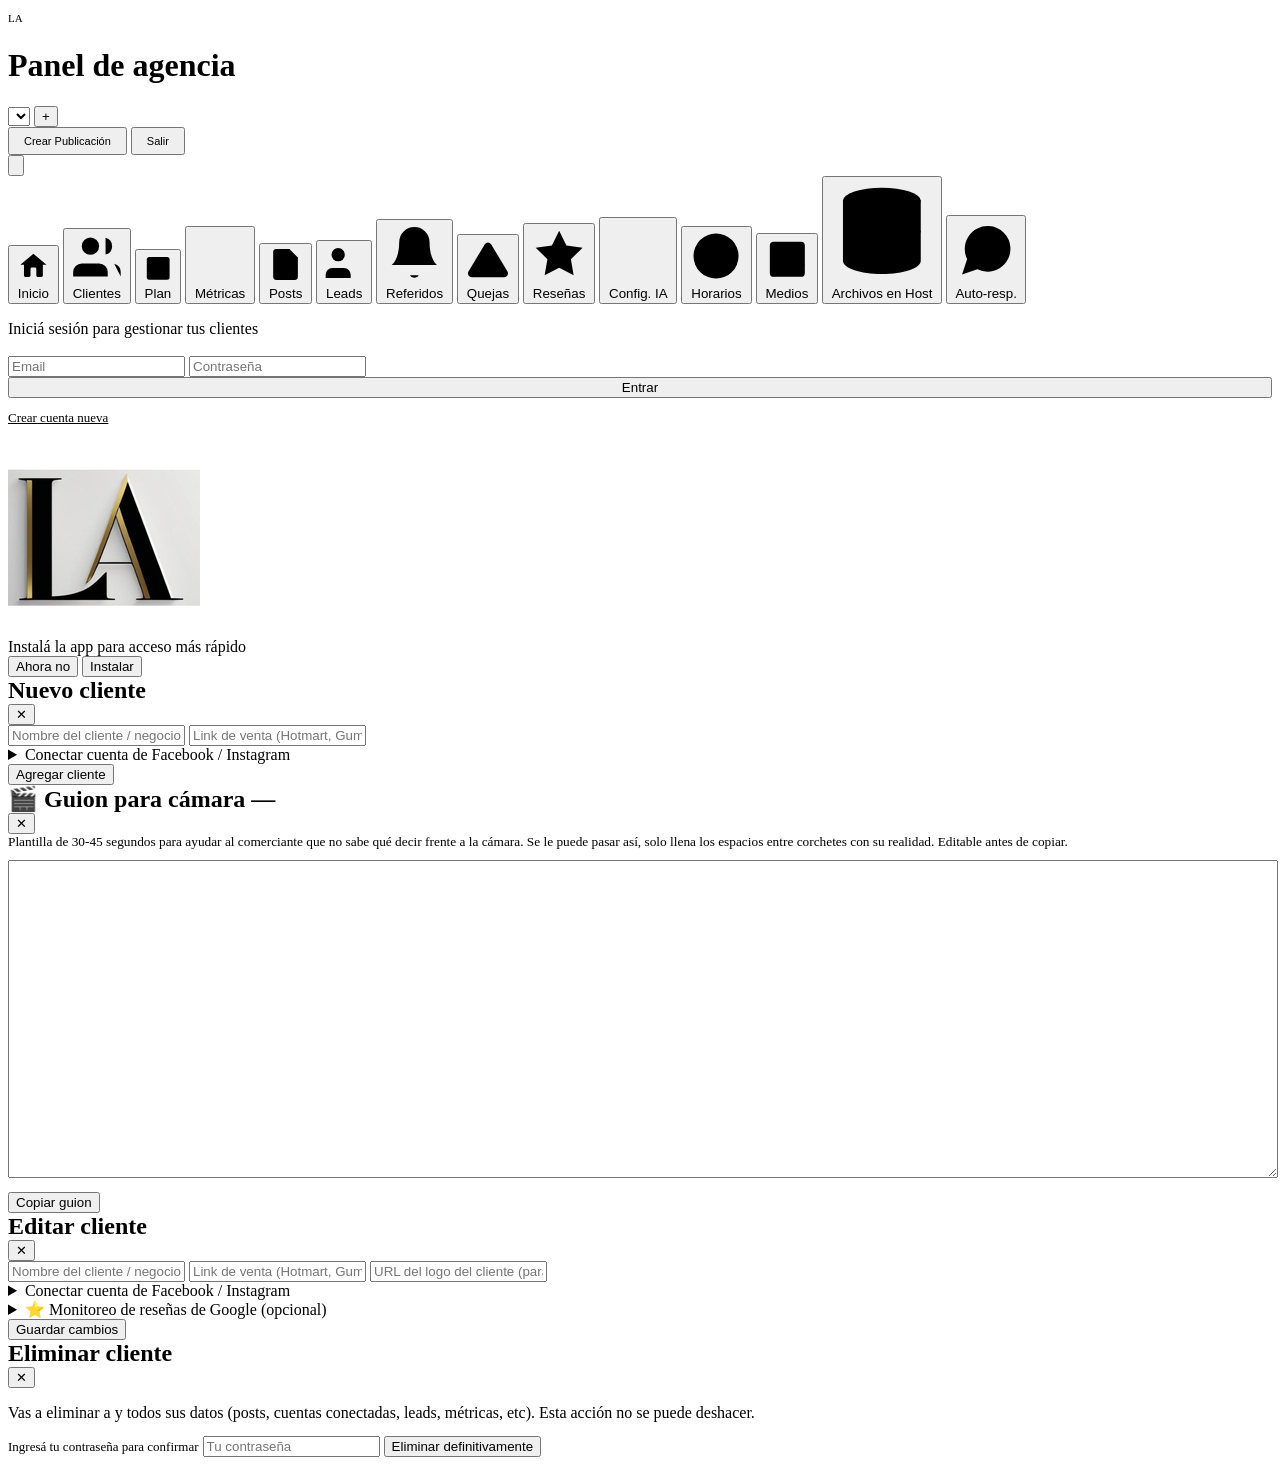
==== frontend/agencia/index.html @ 125c3258 "Add files via upload" ====
<!DOCTYPE html>
<html lang="es">
<head>
<meta charset="UTF-8" />
<meta name="viewport" content="width=device-width, initial-scale=1.0" />
<title>Panel · Automatización de redes</title>

<!-- PWA: LaVMK Agencia -->
<link rel="manifest" href="./manifest.json" />
<meta name="theme-color" content="#0a0a0a" />
<meta name="application-name" content="LaVMK Agencia" />
<meta name="apple-mobile-web-app-title" content="LaVMK Agencia" />
<meta name="apple-mobile-web-app-capable" content="yes" />
<meta name="apple-mobile-web-app-status-bar-style" content="black-translucent" />
<link rel="icon" href="./icons/icon-192.png" />
<link rel="apple-touch-icon" href="./icons/icon-192.png" />
<link rel="preconnect" href="https://fonts.googleapis.com">
<link rel="preconnect" href="https://fonts.gstatic.com" crossorigin>
<link href="https://fonts.googleapis.com/css2?family=Cinzel:wght@500;600;700&family=Montserrat:wght@400;500;600;700&display=swap" rel="stylesheet">

<script src="https://cdn.jsdelivr.net/npm/@supabase/supabase-js@2"></script>
<link rel="stylesheet" href="./styles.css" />
</head>
<body>

<div class="topbar">
  <div class="brand">
    <div class="brand-fallback"><span style="font-size:11px;">LA</span></div>
    <h1>Panel de agencia</h1>
  </div>
  <div class="client-switch-bar">
    <select id="clientSelector" onchange="onClientSelectorChange()"></select>
    <button type="button" class="icon-btn add-client-btn" title="Nuevo cliente" onclick="openNewClientModal()">+</button>
  </div>
  <div class="right">
    <span class="tag" id="userTag"></span>
    <button type="button" onclick="goToCrearApp()" style="padding:6px 14px; font-size:11px;">Crear Publicación</button>
    <button onclick="logout()" class="secondary" style="padding:6px 14px; font-size:11px;">Salir</button>
  </div>
</div>

<button type="button" class="sidebar-peek-tab" id="sidebarPeekTab" onclick="toggleSidebar()" title="Menú" aria-label="Abrir menú">
  <svg viewBox="0 0 24 24"><polyline points="9 18 15 12 9 6"/></svg>
</button>

<div class="layout">
  <div class="sidebar-overlay" id="sidebarOverlay" onclick="closeSidebar()"></div>
  <div class="sidebar" id="sidebarEl">
    <button type="button" class="nav-item active" data-view="home" onclick="switchView('home')">
      <svg viewBox="0 0 24 24"><path d="M3 11.5 12 4l9 7.5"/><path d="M5.5 10v9a1 1 0 0 0 1 1H9a1 1 0 0 0 1-1v-4.5a1 1 0 0 1 1-1h2a1 1 0 0 1 1 1V19a1 1 0 0 0 1 1h2.5a1 1 0 0 0 1-1v-9"/></svg>
      <span>Inicio</span>
    </button>
    <button type="button" class="nav-item" data-view="clientes" onclick="switchView('clientes')">
      <svg viewBox="0 0 24 24"><path d="M17 21v-2a4 4 0 0 0-4-4H5a4 4 0 0 0-4 4v2"/><circle cx="9" cy="7" r="4"/><path d="M23 21v-2a4 4 0 0 0-3-3.87"/><path d="M16 3.13a4 4 0 0 1 0 7.75"/></svg>
      <span class="nav-badge" id="clientesBadge" style="display:none;">0</span>
      <span>Clientes</span>
    </button>
    <button type="button" class="nav-item" data-view="plan" onclick="switchView('plan')">
      <svg viewBox="0 0 24 24"><rect x="3" y="4" width="18" height="18" rx="2"/><path d="M16 2v4"/><path d="M8 2v4"/><path d="M3 10h18"/></svg>
      <span class="nav-badge" id="planBadge" style="display:none;">0</span>
      <span>Plan</span>
    </button>
    <button type="button" class="nav-item" data-view="metricas" onclick="switchView('metricas')">
      <svg viewBox="0 0 24 24"><line x1="12" y1="20" x2="12" y2="10"/><line x1="18" y1="20" x2="18" y2="4"/><line x1="6" y1="20" x2="6" y2="16"/></svg>
      <span>Métricas</span>
    </button>
    <button type="button" class="nav-item" data-view="posts" onclick="switchView('posts')">
      <svg viewBox="0 0 24 24"><path d="M14.5 2H6a2 2 0 0 0-2 2v16a2 2 0 0 0 2 2h12a2 2 0 0 0 2-2V7.5L14.5 2z"/><polyline points="14 2 14 8 20 8"/><line x1="16" y1="13" x2="8" y2="13"/><line x1="16" y1="17" x2="8" y2="17"/></svg>
      <span>Posts</span>
    </button>
    <button type="button" class="nav-item" data-view="leads" onclick="switchView('leads')">
      <svg viewBox="0 0 24 24"><path d="M16 21v-2a4 4 0 0 0-4-4H5a4 4 0 0 0-4 4v2"/><circle cx="8.5" cy="7" r="4"/><line x1="20" y1="8" x2="20" y2="14"/><line x1="23" y1="11" x2="17" y2="11"/></svg>
      <span class="nav-badge" id="leadsBadge" style="display:none;">0</span>
      <span>Leads</span>
    </button>
    <button type="button" class="nav-item" data-view="referidos" onclick="switchView('referidos')">
      <svg viewBox="0 0 24 24"><path d="M18 8a6 6 0 0 0-12 0c0 7-3 9-3 9h18s-3-2-3-9"/><path d="M13.73 21a2 2 0 0 1-3.46 0"/></svg>
      <span class="nav-badge" id="referidosBadge" style="display:none;">0</span>
      <span>Referidos</span>
    </button>
    <button type="button" class="nav-item" data-view="quejas" onclick="switchView('quejas')">
      <svg viewBox="0 0 24 24"><path d="M10.29 3.86 1.82 18a2 2 0 0 0 1.71 3h16.94a2 2 0 0 0 1.71-3L13.71 3.86a2 2 0 0 0-3.42 0z"/><line x1="12" y1="9" x2="12" y2="13"/><line x1="12" y1="17" x2="12.01" y2="17"/></svg>
      <span class="nav-badge" id="quejasBadge" style="display:none;">0</span>
      <span>Quejas</span>
    </button>
    <button type="button" class="nav-item" data-view="reviews" onclick="switchView('reviews')">
      <svg viewBox="0 0 24 24"><polygon points="12 2 15.09 8.26 22 9.27 17 14.14 18.18 21.02 12 17.77 5.82 21.02 7 14.14 2 9.27 8.91 8.26 12 2"/></svg>
      <span>Reseñas</span>
    </button>
    <button type="button" class="nav-item" data-view="ia" onclick="switchView('ia')">
      <svg viewBox="0 0 24 24"><line x1="4" y1="21" x2="4" y2="14"/><line x1="4" y1="10" x2="4" y2="3"/><line x1="12" y1="21" x2="12" y2="12"/><line x1="12" y1="8" x2="12" y2="3"/><line x1="20" y1="21" x2="20" y2="16"/><line x1="20" y1="12" x2="20" y2="3"/><line x1="1" y1="14" x2="7" y2="14"/><line x1="9" y1="8" x2="15" y2="8"/><line x1="17" y1="16" x2="23" y2="16"/></svg>
      <span>Config. IA</span>
    </button>
    <button type="button" class="nav-item" data-view="horarios" onclick="switchView('horarios')">
      <svg viewBox="0 0 24 24"><circle cx="12" cy="12" r="10"/><polyline points="12 6 12 12 16 14"/></svg>
      <span>Horarios</span>
    </button>
    <button type="button" class="nav-item" data-view="medios" onclick="switchView('medios')">
      <svg viewBox="0 0 24 24"><rect x="3" y="3" width="18" height="18" rx="2"/><circle cx="8.5" cy="8.5" r="1.5"/><polyline points="21 15 16 10 5 21"/></svg>
      <span>Medios</span>
    </button>
    <button type="button" class="nav-item" data-view="archivoshost" onclick="switchView('archivoshost')">
      <svg viewBox="0 0 24 24"><ellipse cx="12" cy="5" rx="9" ry="3"/><path d="M3 5v14c0 1.66 4.03 3 9 3s9-1.34 9-3V5"/><path d="M3 12c0 1.66 4.03 3 9 3s9-1.34 9-3"/></svg>
      <span class="nav-badge-warn" id="archivosHostStorageBadge" style="display:none;" title="">!</span>
      <span>Archivos en Host</span>
    </button>
    <button type="button" class="nav-item" data-view="autoresp" onclick="switchView('autoresp')">
      <svg viewBox="0 0 24 24"><path d="M21 11.5a8.38 8.38 0 0 1-.9 3.8 8.5 8.5 0 0 1-7.6 4.7 8.38 8.38 0 0 1-3.8-.9L3 21l1.9-5.7a8.38 8.38 0 0 1-.9-3.8 8.5 8.5 0 0 1 4.7-7.6 8.38 8.38 0 0 1 3.8-.9h.5a8.48 8.48 0 0 1 8 8v.5z"/></svg>
      <span>Auto-resp.</span>
    </button>
  </div>

  <main>
  <!-- LOGIN -->
  <div class="auth-box" id="authBox">
    <p style="color:var(--muted); margin-bottom:18px;">Iniciá sesión para gestionar tus clientes</p>
    <input type="email" id="email" placeholder="Email" />
    <input type="password" id="password" placeholder="Contraseña" />
    <button onclick="login()" style="width:100%;">Entrar</button>
    <p style="margin-top:10px;"><a href="#" onclick="signup()" style="color:var(--gold); font-size:13px;">Crear cuenta nueva</a></p>
  </div>

  <!-- APP -->
  <div id="app" style="display:none;">

    <!-- Cada pestaña del sidebar muestra/oculta una de estas secciones.
         Todas se pueblan juntas en loadClients(); switchView() solo las
         muestra u oculta, sin volver a pedir nada a Supabase. -->
    <section class="view-section" id="view-home">
      <h2>Inicio</h2>
      <p class="section-hint" style="color:var(--muted); font-size:13px; margin:-10px 0 16px;">Última publicación del cliente seleccionado, tal como se ve en sus redes.</p>
      <div id="homeList"></div>
    </section>

    <section class="view-section" id="view-clientes" style="display:none;">
      <h2>Clientes</h2>
      <div id="clientsList"></div>
    </section>

    <section class="view-section" id="view-plan" style="display:none;">
      <h2>Plan semanal de contenido</h2>
      <div id="planList"></div>
    </section>

    <section class="view-section" id="view-metricas" style="display:none;">
      <h2>Métricas</h2>
      <div id="metricasList"></div>
    </section>

    <section class="view-section" id="view-posts" style="display:none;">
      <h2>Últimas publicaciones</h2>
      <div id="postsListAll"></div>
    </section>

    <section class="view-section" id="view-leads" style="display:none;">
      <h2>Leads capturados</h2>
      <div id="leadsList"></div>
    </section>

    <section class="view-section" id="view-referidos" style="display:none;">
      <h2>Referidos y reseñas sugeridas</h2>
      <p class="section-hint" style="color:var(--muted); font-size:13px; margin:-10px 0 16px;">Mensajes que se arman solos cuando un lead pasa a "Convertido" (punto 8 de propuestas-30-07-2026.md). Nunca se mandan sin aprobar acá primero.</p>
      <div id="successStoryCard" style="margin-bottom:20px;"></div>
      <div id="referidosList"></div>
    </section>

    <section class="view-section" id="view-quejas" style="display:none;">
      <h2>Quejas y comentarios negativos</h2>
      <p class="section-hint" style="color:var(--muted); font-size:13px; margin:-10px 0 16px;">Comentarios y DMs que la IA detectó como queja/sentimiento negativo (punto 7 de propuestas-30-07-2026.md) — se guardan acá en vez de autoresponder, y ya se avisó por mail. Marcalos como resueltos cuando los atendiste.</p>
      <div id="quejasList"></div>
    </section>

    <section class="view-section" id="view-reviews" style="display:none;">
      <h2>Reseñas (Google/Facebook)</h2>
      <div id="reviewsList"></div>
    </section>

    <section class="view-section" id="view-ia" style="display:none;">
      <h2>Configurar IA</h2>
      <div id="iaList"></div>
    </section>

    <section class="view-section" id="view-horarios" style="display:none;">
      <h2>Horarios de publicación</h2>
      <div id="horariosList"></div>
    </section>

    <section class="view-section" id="view-medios" style="display:none;">
      <h2>Medios para publicar</h2>
      <div id="mediosList"></div>
    </section>

    <section class="view-section" id="view-archivoshost" style="display:none;">
      <h2>Archivos en Host</h2>
      <p class="section-hint" style="color:var(--muted); font-size:13px; margin:-10px 0 16px;">
        Todo lo que ya está guardado en Hostinger para el cliente elegido arriba en el selector.
        Se puede copiar la URL, usarla en "Medios" o eliminar el archivo del servidor.
      </p>
      <div class="card" id="archivosHostStorageCard">
        <div id="archivosHostStorageSummary" class="meta-row"></div>
        <div id="archivosHostStorageBar" style="margin-top:8px; height:8px; border-radius:99px; background:var(--dark); overflow:hidden;">
          <div id="archivosHostStorageBarFill" style="height:100%; width:0%; background:var(--gold); transition:width .2s;"></div>
        </div>
        <div id="archivosHostStorageWarnMsg" class="meta-row" style="display:none; margin-top:8px; color:var(--warn);"></div>
        <details style="margin-top:10px;">
          <summary style="cursor:pointer; color:var(--gold); font-size:13px;">Ajustar límites de este cliente</summary>
          <div class="btn-row" style="margin-top:10px; align-items:center;">
            <label style="font-size:13px; color:var(--muted);">Aviso (MB)
              <input type="number" id="archivosHostWarnInput" min="1" step="10" style="width:90px; margin-left:6px; padding:6px 8px; border:1px solid var(--line); border-radius:8px; background:var(--dark); color:var(--white);" />
            </label>
            <label style="font-size:13px; color:var(--muted);">Límite máximo (MB)
              <input type="number" id="archivosHostLimitInput" min="1" step="10" style="width:90px; margin-left:6px; padding:6px 8px; border:1px solid var(--line); border-radius:8px; background:var(--dark); color:var(--white);" />
            </label>
            <button type="button" class="secondary" onclick="saveArchivosHostLimits()">Guardar</button>
          </div>
        </details>
      </div>
      <div class="card">
        <h3 style="margin:0 0 4px; font-size:15px; color:var(--gold);">Subir archivos</h3>
        <p class="section-hint" style="color:var(--muted); font-size:13px; margin:4px 0 12px;">
          Subí una o varias imágenes/videos juntos directo a este cliente (mantené Ctrl o Shift
          apretado para elegir varios del explorador a la vez). Se suben uno por uno y la lista
          de abajo se actualiza sola. Para armar un carrusel, tildá 2 o más imágenes en esa
          lista y usá el botón "Usar como Carrusel".
        </p>
        <form class="inline" onsubmit="uploadFilesToArchivosHost(event)">
          <input type="file" id="archivosHostFileInput" accept="image/jpeg,image/png,image/webp,video/mp4,video/quicktime" multiple required />
          <button type="submit" id="archivosHostFileSubmitBtn">Subir archivo(s)</button>
          <small class="hint">Imágenes: jpg, jpeg, png, webp (máx. 15MB c/u). Videos: mp4, mov (máx. 100MB c/u).</small>
        </form>
        <div id="archivosHostFileProgressMsg" class="meta-row" style="display:none;"></div>
      </div>
      <div class="card">
        <div class="btn-row">
          <button type="button" class="secondary" id="archivosHostRefreshBtn" onclick="loadArchivosHost()">Actualizar</button>
        </div>
        <div id="archivosHostMsg" class="meta-row" style="display:none;"></div>
      </div>
      <div id="archivosHostToolbar"></div>
      <div id="archivosHostList"></div>
    </section>

    <section class="view-section" id="view-autoresp" style="display:none;">
      <h2>Reglas de auto-respuesta</h2>
      <div id="autorespList"></div>
    </section>

  </div>
  </main>
</div>

<div id="installBanner">
  <img src="./icons/icon-192.png" alt="" />
  <div class="installText" id="installText">Instalá la app para acceso más rápido</div>
  <div class="installBtns">
    <button class="dismiss" onclick="dismissInstallBanner()" id="installDismissBtn">Ahora no</button>
    <button onclick="triggerInstall()" id="installBtn">Instalar</button>
  </div>
</div>

<!-- Modal: Nuevo cliente -->
<div class="modal-overlay" id="newClientModal" onclick="if(event.target===this) closeNewClientModal()">
  <div class="modal-box">
    <div class="card-row">
      <h2 style="margin:0;">Nuevo cliente</h2>
      <button type="button" class="modal-close" onclick="closeNewClientModal()">✕</button>
    </div>
    <form class="inline" onsubmit="createClient(event)">
      <input id="newClientName" placeholder="Nombre del cliente / negocio" required />
      <input id="newClientLink" placeholder="Link de venta (Hotmart, Gumroad, Payhip...)" />

      <details>
        <summary>Conectar cuenta de Facebook / Instagram</summary>
        <small class="hint" style="display:block; margin-top:10px;">Opcional, podés cargarla ahora o más tarde desde "Editar cliente". Generá el Page Access Token de larga duración en Graph API Explorer (ver README).</small>
        <div class="grid2">
          <select id="newClientPlatform">
            <option value="facebook">Facebook</option>
            <option value="instagram">Instagram</option>
          </select>
          <input id="newClientPageName" placeholder="Nombre de la página" />
        </div>
        <input id="newClientPageId" placeholder="Page ID" />
        <input id="newClientIgId" placeholder="Instagram Business ID (solo si es Instagram)" />
        <input id="newClientPageToken" placeholder="Page Access Token" />
      </details>

      <button type="submit">Agregar cliente</button>
    </form>
  </div>
</div>

<!-- Modal: Guion para que el cliente hable a cámara (item 1.5 de propuestas-30-07-2026.md, biblia-marketing-confianza.md) -->
<div class="modal-overlay" id="cameraScriptModal" onclick="if(event.target===this) closeCameraScriptModal()">
  <div class="modal-box">
    <div class="card-row">
      <h2 style="margin:0;">🎬 Guion para cámara — <span id="cameraScriptClientName"></span></h2>
      <button type="button" class="modal-close" onclick="closeCameraScriptModal()">✕</button>
    </div>
    <small class="hint" style="display:block; margin-bottom:10px;">Plantilla de 30-45 segundos para ayudar al comerciante que no sabe qué decir frente a la cámara. Se le puede pasar así, solo llena los espacios entre corchetes con su realidad. Editable antes de copiar.</small>
    <textarea id="cameraScriptText" rows="16" style="width:100%; font-family:inherit; font-size:13px; line-height:1.5;"></textarea>
    <div class="card-row" style="margin-top:10px;">
      <button type="button" class="secondary" onclick="copyCameraScript(this)">Copiar guion</button>
    </div>
  </div>
</div>

<!-- Modal: Editar cliente -->
<div class="modal-overlay" id="editClientModal" onclick="if(event.target===this) closeEditClientModal()">
  <div class="modal-box">
    <div class="card-row">
      <h2 style="margin:0;">Editar cliente</h2>
      <button type="button" class="modal-close" onclick="closeEditClientModal()">✕</button>
    </div>
    <form class="inline" onsubmit="saveClientEdit(event)">
      <input type="hidden" id="editClientId" />
      <input type="hidden" id="editClientAccountId" />
      <input id="editClientName" placeholder="Nombre del cliente / negocio" required />
      <input id="editClientLink" placeholder="Link de venta (Hotmart, Gumroad, Payhip...)" />
      <input id="editClientLogoUrl" placeholder="URL del logo del cliente (para su portal)" />
      <img id="editClientLogoPreview" src="" alt="" style="display:none; max-height:48px; max-width:120px; object-fit:contain; margin-top:-4px;" onerror="this.style.display='none';" onload="this.style.display='block';" />

      <details>
        <summary>Conectar cuenta de Facebook / Instagram</summary>
        <small class="hint" style="display:block; margin-top:10px;">Generá el Page Access Token de larga duración en Graph API Explorer (ver README).</small>
        <div class="grid2">
          <select id="editClientPlatform" onchange="onEditClientPlatformChange()">
            <option value="facebook">Facebook</option>
            <option value="instagram">Instagram</option>
          </select>
          <input id="editClientPageName" placeholder="Nombre de la página" />
        </div>
        <input id="editClientPageId" placeholder="Page ID" />
        <input id="editClientIgId" placeholder="Instagram Business ID (solo si es Instagram)" />
        <input id="editClientPageToken" placeholder="Page Access Token" />
      </details>

      <details>
        <summary>⭐ Monitoreo de reseñas de Google (opcional)</summary>
        <small class="hint" style="display:block; margin-top:10px;">
          Buscá el negocio en el
          <a href="https://developers.google.com/maps/documentation/places/web-service/place-id" target="_blank">buscador de Place ID de Google</a>
          y pegá acá el ID. Las reseñas de Facebook no necesitan nada extra: se leen con el mismo Page Access Token de arriba.
        </small>
        <input id="editClientGooglePlaceId" placeholder="Google Place ID (ej: ChIJN1t_tDeuEmsRUsoyG83frY4)" />
      </details>

      <button type="submit">Guardar cambios</button>
    </form>
  </div>
</div>

<!-- Modal: Eliminar cliente (requiere confirmar con la contraseña del usuario logueado) -->
<div class="modal-overlay" id="deleteClientModal" onclick="if(event.target===this) closeDeleteClientModal()">
  <div class="modal-box">
    <div class="card-row">
      <h2 style="margin:0;">Eliminar cliente</h2>
      <button type="button" class="modal-close" onclick="closeDeleteClientModal()">✕</button>
    </div>
    <p class="meta-row" style="margin-bottom:14px;">
      Vas a eliminar a <strong id="deleteClientName" style="color:var(--white);"></strong> y todos sus datos (posts, cuentas conectadas, leads, métricas, etc). Esta acción no se puede deshacer.
    </p>
    <form class="inline" onsubmit="confirmDeleteClient(event)">
      <input type="hidden" id="deleteClientId" />
      <label style="font-size:13px; color:var(--muted);">Ingresá tu contraseña para confirmar</label>
      <input type="password" id="deleteClientPassword" placeholder="Tu contraseña" required autocomplete="current-password" />
      <div id="deleteClientError" class="meta-row" style="color:var(--warn); display:none;"></div>
      <button type="submit" class="reject">Eliminar definitivamente</button>
    </form>
  </div>
</div>

<script type="module" src="./js/app.js"></script>

</body>
</html>
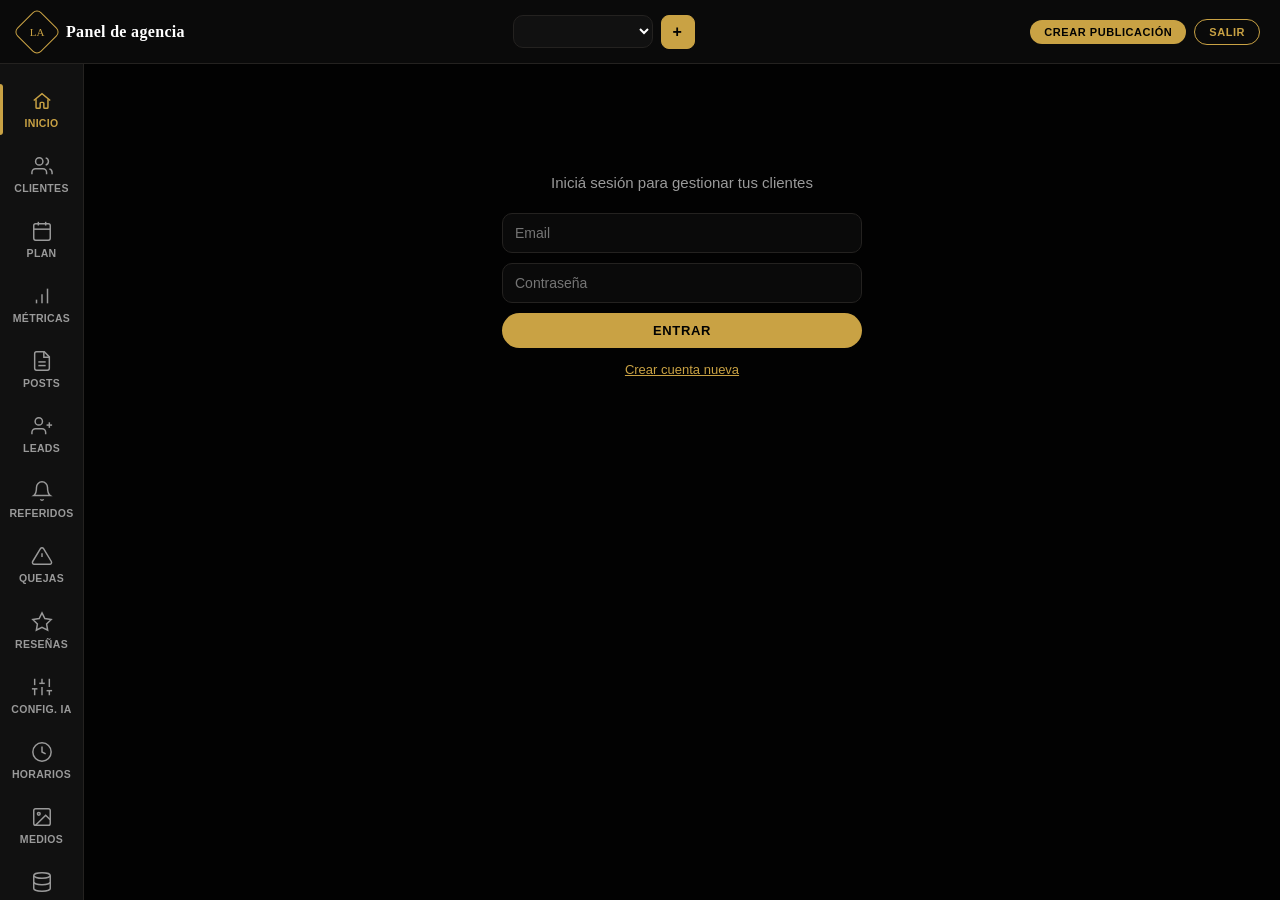
==== commit f237fa4e: "Update index.html" ====
--- a/frontend/agencia/index.html
+++ b/frontend/agencia/index.html
@@ -11,6 +11,7 @@
 <meta name="application-name" content="LaVMK Agencia" />
 <meta name="apple-mobile-web-app-title" content="LaVMK Agencia" />
 <meta name="apple-mobile-web-app-capable" content="yes" />
+<meta name="mobile-web-app-capable" content="yes" />
 <meta name="apple-mobile-web-app-status-bar-style" content="black-translucent" />
 <link rel="icon" href="./icons/icon-192.png" />
 <link rel="apple-touch-icon" href="./icons/icon-192.png" />
@@ -114,9 +115,11 @@
   <!-- LOGIN -->
   <div class="auth-box" id="authBox">
     <p style="color:var(--muted); margin-bottom:18px;">Iniciá sesión para gestionar tus clientes</p>
-    <input type="email" id="email" placeholder="Email" />
-    <input type="password" id="password" placeholder="Contraseña" />
-    <button onclick="login()" style="width:100%;">Entrar</button>
+    <form onsubmit="login(event)">
+      <input type="email" id="email" name="email" placeholder="Email" autocomplete="username" />
+      <input type="password" id="password" name="password" placeholder="Contraseña" autocomplete="current-password" />
+      <button type="submit" style="width:100%;">Entrar</button>
+    </form>
     <p style="margin-top:10px;"><a href="#" onclick="signup()" style="color:var(--gold); font-size:13px;">Crear cuenta nueva</a></p>
   </div>
 
@@ -344,6 +347,17 @@
         <input id="editClientGooglePlaceId" placeholder="Google Place ID (ej: ChIJN1t_tDeuEmsRUsoyG83frY4)" />
       </details>
 
+      <details>
+        <summary>📱 WhatsApp para el mensaje de referido/reseña (opcional)</summary>
+        <small class="hint" style="display:block; margin-top:10px;">
+          Si lo cargás, el mensaje sugerido que se le manda al lead cuando se convierte en cliente
+          va a incluir automáticamente un link a este WhatsApp (con código de país, ej: 5548999999999).
+          Podés poner el tuyo o el del cliente, el que tenga más sentido para este caso. El mensaje
+          siempre se puede editar a mano antes de aprobar.
+        </small>
+        <input id="editClientWhatsapp" placeholder="Ej: 5548999999999" />
+      </details>
+
       <button type="submit">Guardar cambios</button>
     </form>
   </div>
@@ -372,4 +386,4 @@
 <script type="module" src="./js/app.js"></script>
 
 </body>
-</html>+</html>
--- a/frontend/agencia/styles.css
+++ b/frontend/agencia/styles.css
@@ -0,0 +1,336 @@
+  :root{
+    /* Misma paleta que lavisualmk.alastecno.com (index.html) y el portal cliente */
+    --black:#020202; --dark:#0a0a0a; --dark2:#111111;
+    --gold:#C9A244; --gold2:#e8c96a;
+    --white:#FFFFFF; --gray:#F2F2F2;
+    --font-title:'Cinzel', serif; --font-body:'Montserrat', sans-serif;
+
+    /* Mapeo a los nombres de variable que ya usa toda la hoja de estilos de
+       este panel, asi el resto del CSS existente hereda la paleta nueva sin
+       reescribir cada regla una por una. */
+    --ink:var(--white); --paper:var(--black); --line:#242220;
+    --accent:var(--gold); --accent-soft:#241f14; --warn:#c0564a; --warn-soft:#2a1512;
+    --muted:#9a9a9a; --radius:10px;
+    font-family:var(--font-body);
+    /* Altura real del topbar. En desktop son 64px fijos, pero en movil el
+       topbar pasa a 2-3 filas (ver media query mas abajo) y su alto real
+       varia segun el idioma/tamaño de fuente -- por eso se mide con JS
+       (updateTopbarHeight()) en vez de hardcodear un numero fijo, para que
+       el sidebar y el contenido nunca queden tapados por el topbar. */
+    --topbar-h: 64px;
+  }
+  *{box-sizing:border-box;}
+  body{
+    margin:0; background:var(--paper); color:var(--ink);
+    font-family:var(--font-body);
+    font-size:15px; line-height:1.5;
+  }
+  h1, h2, .brand-title{ font-family:var(--font-title); letter-spacing:0.02em; }
+
+  /* ─── Barra superior (logo + titulo + salir) ─────────────────────────── */
+  .topbar{
+    position:fixed; top:0; left:0; right:0; min-height:64px; z-index:50;
+    background:var(--dark); border-bottom:1px solid var(--line);
+    display:flex; align-items:center; justify-content:space-between;
+    padding:10px 20px; row-gap:8px;
+  }
+  .topbar .brand{ display:flex; align-items:center; gap:12px; min-width:0; }
+  .topbar .brand-fallback{
+    width:34px; height:34px; border:1.5px solid var(--gold); border-radius:6px; transform:rotate(45deg);
+    display:flex; align-items:center; justify-content:center; flex-shrink:0;
+  }
+  .topbar .brand-fallback span{ transform:rotate(-45deg); color:var(--gold); font-family:var(--font-title); font-size:13px; }
+  .topbar h1{ font-size:16px; margin:0; font-weight:600; white-space:nowrap; overflow:hidden; text-overflow:ellipsis; color:var(--white); }
+  .topbar .tag{ color:var(--muted); font-size:12px; }
+  .topbar .right{ display:flex; align-items:center; gap:8px; flex-shrink:0; }
+  @media (max-width:480px){ .topbar .tag{ display:none; } }
+
+  /* ─── Lengüeta dorada "peek" pegada al borde izq: reemplaza al botón
+     hamburguesa. Solo existe/se ve en móvil (ver media query 760px). En
+     PC queda display:none y el sidebar sigue fijo como siempre. Al tocarla
+     desliza el sidebar completo por encima; mientras el sidebar está
+     abierto la lengüeta se esconde (JS le agrega .peek-hidden) y reaparece
+     al cerrar. ──────────────────────────────────────────────────────── */
+  .sidebar-peek-tab{
+    display:none; position:fixed; left:0; top:50%; transform:translateY(-50%);
+    width:16px; height:64px; z-index:45; background:var(--gold); border-radius:0 10px 10px 0;
+    align-items:center; justify-content:center; cursor:pointer; border:none; padding:0;
+    box-shadow:2px 0 12px rgba(0,0,0,0.4);
+  }
+  .sidebar-peek-tab svg{ width:11px; height:11px; stroke:var(--black); fill:none; stroke-width:3; }
+  .sidebar-overlay{
+    display:none; position:fixed; inset:0; z-index:39;
+    background:rgba(0,0,0,0.55);
+  }
+
+  /* ─── Topbar en movil: 3 filas en vez de todo apretado en una sola.
+     Fila 1: logo + titulo. Fila 2: selector de cliente (+ boton nuevo
+     cliente). Fila 3: acciones (Crear Publicación / Salir). El sidebar
+     izquierdo NO se toca -- sigue fijo y visible como siempre, solo se
+     reposiciona con var(--topbar-h) para no quedar tapado por un topbar
+     que ahora puede medir mas de 64px. ────────────────────────────────── */
+  @media (max-width:760px){
+    .topbar{
+      flex-wrap:wrap; justify-content:center; padding:10px 14px;
+    }
+    .topbar .brand{ order:1; flex:1 1 auto; justify-content:center; }
+    .topbar .client-switch-bar{ order:2; flex:1 1 100%; }
+    .topbar .right{ order:3; flex:1 1 100%; justify-content:center; flex-wrap:wrap; }
+
+    .sidebar-peek-tab{ display:flex; }
+    .sidebar-peek-tab.peek-hidden{ display:none; }
+
+    /* Sidebar pasa a ser un panel deslizable (off-canvas), oculto por
+       defecto y solo visible cuando se le agrega la clase .open (via JS,
+       toggleSidebar()). En PC no se toca nada de esto porque vive adentro
+       de este media query de 760px. */
+    .sidebar{
+      transform:translateX(-100%); transition:transform .25s ease; box-shadow:4px 0 24px rgba(0,0,0,0.5);
+    }
+    .sidebar.open{ transform:translateX(0); }
+    .sidebar-overlay.open{ display:block; }
+  }
+
+  /* ─── Layout: sidebar fija a la izquierda + contenido ────────────────── */
+  .layout{ display:flex; justify-content:center; padding-top:var(--topbar-h); padding-left:84px; min-height:100vh; }
+  .sidebar{
+    position:fixed; top:var(--topbar-h); left:0; bottom:0; width:84px; z-index:40;
+    background:var(--dark2); border-right:1px solid var(--line);
+    display:flex; flex-direction:column; align-items:stretch; gap:2px;
+    padding:14px 0; overflow-y:auto;
+  }
+  .sidebar button.nav-item{
+    background:none; border:none; color:var(--muted); cursor:pointer;
+    display:flex; flex-direction:column; align-items:center; gap:5px;
+    padding:12px 4px; font-size:10.5px; font-family:var(--font-body); font-weight:600;
+    text-transform:uppercase; letter-spacing:0.03em; border-radius:0; position:relative;
+    width:100%;
+  }
+  .sidebar button.nav-item svg{ width:22px; height:22px; stroke:var(--muted); fill:none; stroke-width:1.6; transition:stroke .15s; }
+  .sidebar button.nav-item span{ line-height:1.15; text-align:center; }
+  .sidebar button.nav-item:hover{ color:var(--gold2); }
+  .sidebar button.nav-item:hover svg{ stroke:var(--gold2); }
+  .sidebar button.nav-item.active{ color:var(--gold); }
+  .sidebar button.nav-item.active svg{ stroke:var(--gold); }
+  .sidebar button.nav-item.active::before{
+    content:''; position:absolute; left:0; top:6px; bottom:6px; width:3px;
+    background:var(--gold); border-radius:0 3px 3px 0;
+  }
+  /* Badge tipo "WhatsApp Web" con la cantidad de leads nuevos sin
+     contactar, sobre el ícono de Leads del sidebar. Se actualiza en
+     updateLeadsBadge(), llamada desde loadClients(). */
+  .sidebar button.nav-item{ overflow:visible; }
+  .nav-badge{
+    position:absolute; top:6px; left:50%; margin-left:2px;
+    min-width:16px; height:16px; padding:0 4px; border-radius:99px;
+    background:#e0393e; color:#fff; font-size:10px; font-weight:700;
+    line-height:16px; text-align:center; font-family:var(--font-body);
+    letter-spacing:0; text-transform:none; box-shadow:0 0 0 2px var(--dark2);
+  }
+  /* Triangulito de advertencia (mismo lugar que .nav-badge) para cuando el
+     cliente elegido se acerca/pasa el límite de espacio en R2. Amarillo =
+     cerca del límite (aviso), rojo = lo pasó (urgente). Ver
+     updateArchivosHostStorageBadge(). */
+  .nav-badge-warn{
+    position:absolute; top:4px; left:50%; margin-left:8px;
+    width:15px; height:15px; font-size:11px; line-height:15px; text-align:center;
+    font-family:var(--font-body); font-weight:700; color:#1a1a1a;
+    background:#f0b429; clip-path:polygon(50% 6%, 95% 94%, 5% 94%);
+    box-shadow:0 0 0 2px var(--dark2);
+  }
+  .nav-badge-warn.over-limit{ background:#e0393e; color:#fff; }
+  main{ max-width:980px; padding:28px; width:100%; }
+  .auth-box{ max-width:360px; margin:80px auto; text-align:center; }
+  .auth-box input{
+    width:100%; padding:11px 12px; margin-bottom:10px; border:1px solid var(--line);
+    border-radius:var(--radius); font-size:14px; background:var(--dark); color:var(--white);
+  }
+  button{
+    background:var(--gold); color:var(--black); border:none; padding:10px 18px;
+    border-radius:99px; font-size:13px; cursor:pointer; font-weight:700;
+    text-transform:uppercase; letter-spacing:0.05em; font-family:var(--font-body);
+  }
+  button:hover{ background:var(--gold2); }
+  button.secondary{ background:transparent; color:var(--gold); border:1px solid var(--gold); }
+  button.secondary:hover{ background:var(--accent-soft); color:var(--gold2); border-color:var(--gold2); }
+  section{ margin-bottom:36px; }
+  section h2{ font-size:15px; text-transform:uppercase; letter-spacing:0.06em; color:var(--muted); margin-bottom:14px; font-weight:600; }
+  .card{
+    background:var(--dark); border:1px solid var(--line); border-radius:var(--radius);
+    padding:18px 20px; margin-bottom:12px;
+  }
+  .card-row{ display:flex; justify-content:space-between; align-items:center; gap:12px; flex-wrap:wrap; }
+  .client-name{ font-weight:600; font-size:16px; color:var(--white); }
+  .pill{
+    display:inline-block; font-size:11px; padding:2px 9px; border-radius:99px;
+    background:var(--accent-soft); color:var(--gold); margin-left:8px; font-weight:600;
+  }
+  .pill.off{ background:var(--dark2); color:var(--muted); }
+  .meta-row{ color:var(--muted); font-size:13px; margin-top:6px; }
+  form.inline{ display:grid; gap:10px; margin-top:14px; }
+  .posts-filter-row{ display:flex; flex-direction:column; gap:8px; }
+  .posts-filter-row select{ width:100%; }
+  @media (min-width:600px){
+    .posts-filter-row{ flex-direction:row; flex-wrap:wrap; }
+    .posts-filter-row select{ width:auto; flex:1 1 170px; }
+  }
+  form.inline input, form.inline select, form.inline textarea{
+    padding:9px 11px; border:1px solid var(--line); border-radius:8px; font-size:13px; width:100%;
+    font-family:inherit; background:var(--dark); color:var(--white);
+  }
+  .grid2{ display:grid; grid-template-columns:1fr 1fr; gap:10px; }
+  details{ margin-top:10px; }
+  summary{ cursor:pointer; color:var(--gold); font-size:13px; font-weight:600; }
+  .status-published{ color:var(--gold); }
+  .status-failed{ color:var(--warn); }
+  .status-pending, .status-publishing{ color:var(--muted); }
+  small.hint{ color:var(--muted); display:block; margin-top:4px; }
+  .chart-wrap{ display:flex; align-items:flex-end; gap:6px; height:80px; padding:6px 0; }
+  .chart-bar-col{ flex:1; text-align:center; }
+  .chart-bar{ background:var(--gold); border-radius:3px 3px 0 0; margin:0 auto; width:70%; }
+  .chart-label{ font-size:10px; color:var(--muted); margin-top:4px; }
+  .metric-title{ font-size:12px; color:var(--muted); margin:10px 0 2px; }
+  .card.pending{ border-color:var(--gold); background:var(--accent-soft); }
+  .btn-row{ display:flex; gap:8px; margin-top:10px; }
+  button.reject{ background:var(--warn); color:var(--white); }
+  button.reject:hover{ background:#d66a5d; }
+  .kpi-row{ display:grid; grid-template-columns:repeat(3, 1fr); gap:10px; margin-bottom:14px; }
+  .kpi-row-4{ grid-template-columns:repeat(4, 1fr); }
+  .kpi-row-5{ grid-template-columns:repeat(5, 1fr); }
+  @media (max-width:520px){ .kpi-row-4{ grid-template-columns:repeat(2, 1fr); } .kpi-row-5{ grid-template-columns:repeat(2, 1fr); } }
+  .kpi-card{ background:var(--accent-soft); border-radius:var(--radius); padding:12px 14px; text-align:center; }
+  .kpi-value{ font-size:24px; font-weight:700; color:var(--gold); line-height:1.1; }
+  .kpi-label{ font-size:11.5px; color:var(--muted); margin-top:4px; }
+
+  /* Vista calendario del plan de contenido (item "menores" de PROPUESTAS-AGENCIA.md) */
+  .plan-calendar{ display:grid; grid-template-columns:repeat(7, 1fr); gap:6px; margin-top:8px; }
+  @media (max-width:640px){ .plan-calendar{ grid-template-columns:repeat(1, 1fr); } }
+  .plan-cal-day{ border:1px solid var(--line); border-radius:8px; padding:8px; min-height:70px; background:var(--dark); }
+  .plan-cal-day-label{ font-size:11px; color:var(--muted); text-transform:capitalize; margin-bottom:6px; }
+  .plan-cal-item{ font-size:11.5px; padding:5px 6px; border-radius:6px; margin-bottom:5px; background:var(--accent-soft); cursor:pointer; color:var(--white); }
+  .plan-cal-item.approved{ background:#1e2a1c; box-shadow:inset 0 0 0 1px #3a5a34; }
+  .plan-cal-item-angle{ font-weight:600; display:block; color:var(--gold2); }
+  .plan-view-toggle{ display:flex; gap:6px; margin-bottom:8px; }
+  .plan-view-toggle button{ background:transparent; color:var(--muted); border:1px solid var(--line); padding:4px 10px; font-size:12px; }
+  .plan-view-toggle button.active{ background:var(--gold); color:var(--black); border-color:var(--gold); }
+
+  /* Reseñas (item 8) */
+  .review-card{ border-left:3px solid var(--line); padding:8px 10px; margin-top:8px; background:var(--dark); border-radius:6px; }
+  .review-card.negative{ border-left-color:var(--warn); }
+  .review-card.positive{ border-left-color:var(--gold); }
+  .review-suggested{ font-style:italic; color:var(--muted); margin-top:6px; font-size:13px; }
+  .period-toggle{ display:flex; gap:6px; margin-bottom:12px; }
+  .period-toggle button{ background:transparent; color:var(--muted); border:1px solid var(--line); padding:5px 12px; font-size:12px; }
+  .period-toggle button.active{ background:var(--gold); color:var(--black); border-color:var(--gold); }
+  .hashtag-row{ display:flex; flex-wrap:wrap; gap:6px; margin-top:6px; }
+  .hashtag-chip{
+    display:inline-flex; align-items:center; gap:6px; background:var(--accent-soft); color:var(--gold);
+    border-radius:99px; padding:3px 6px 3px 12px; font-size:12.5px; font-weight:600;
+  }
+  .hashtag-chip button{
+    background:none; border:none; color:var(--gold); padding:0 6px; font-size:14px; font-weight:700;
+    cursor:pointer; line-height:1; border-radius:50%;
+  }
+  .hashtag-chip button:hover{ background:rgba(201,162,68,0.18); }
+  .hashtag-add-row{ display:flex; gap:6px; margin-top:8px; }
+  .hashtag-add-row input{ flex:1; padding:7px 10px; border:1px solid var(--line); border-radius:8px; font-size:12.5px; background:var(--dark); color:var(--white); }
+  .hashtag-add-row button{ padding:6px 12px; font-size:12.5px; }
+
+  /* Selector de cliente + iconos editar / nuevo cliente. Vive en la topbar
+     (icono lapiz = editar cliente elegido, icono + = alta de cliente nuevo).
+     Ya no hay opción "Todos los clientes": el dash siempre trae y muestra
+     un único cliente puntual, el que esté elegido acá. */
+  .topbar .client-switch-bar{
+    display:flex; align-items:center; gap:8px; flex:1 1 auto;
+    justify-content:center; min-width:0; padding:0 12px;
+  }
+  .client-switch-bar select{
+    padding:7px 12px; border:1px solid var(--line); border-radius:var(--radius);
+    font-size:13px; background:var(--dark2); color:var(--white); font-family:inherit;
+    min-width:140px; max-width:240px;
+  }
+  .client-switch-bar .icon-btn{
+    width:34px; height:34px; padding:0; font-size:16px; line-height:1;
+    display:flex; align-items:center; justify-content:center; flex:none;
+    background:transparent; border:1px solid var(--gold); color:var(--gold); border-radius:8px;
+  }
+  .client-switch-bar .icon-btn:hover{ background:var(--accent-soft); color:var(--gold2); border-color:var(--gold2); }
+  .client-switch-bar .icon-btn svg{ width:16px; height:16px; stroke:currentColor; fill:none; stroke-width:1.8; }
+  .client-switch-bar .add-client-btn{ background:var(--gold); border-color:var(--gold); color:var(--black); }
+  .client-switch-bar .add-client-btn:hover{ background:var(--gold2); }
+  @media (max-width:760px){
+    .topbar .client-switch-bar select{ min-width:140px; max-width:260px; font-size:13px; }
+    .topbar .client-switch-bar{ justify-content:center; }
+    /* Ya no hace falta ocultar el título: ahora tiene su propia fila
+       arriba del selector, en vez de competir por espacio con él. */
+
+    /* El contenido ya no reserva espacio fijo para el sidebar: el sidebar
+       flota por encima (position:fixed) cuando está abierto. Este override
+       tiene que vivir DESPUÉS de la regla base ".layout" (línea ~121) en
+       el archivo para ganar el empate de especificidad -- si va antes,
+       el navegador aplica la regla base igual aunque estemos en móvil. */
+    .layout{ padding-left:0; }
+  }
+
+  /* ─── Pestañas de sección (Plan, Métricas, Posts, etc.) ──────────────── */
+  .view-section h2{ font-size:18px; margin:0 0 16px; color:var(--gold); }
+
+  /* ─── Home: tarjeta de "último post" estilo Instagram (igual a index.html) ── */
+  .ig-card{
+    background:var(--dark); border:1px solid var(--line); border-radius:14px;
+    max-width:420px; overflow:hidden; margin-bottom:18px;
+  }
+  .ig-card .ig-head{ display:flex; align-items:center; gap:10px; padding:12px 14px; }
+  .ig-card .ig-avatar{ width:34px; height:34px; border-radius:50%; object-fit:cover; border:1.5px solid var(--gold); flex-shrink:0; }
+  .ig-card .ig-avatar-fallback{
+    width:34px; height:34px; border-radius:50%; border:1.5px solid var(--gold); flex-shrink:0;
+    display:flex; align-items:center; justify-content:center; font-family:var(--font-title); color:var(--gold); font-size:13px;
+  }
+  .ig-card .ig-headname{ font-weight:600; font-size:13.5px; color:var(--white); }
+  .ig-card .ig-headplatform{ font-size:11px; color:var(--muted); display:flex; align-items:center; gap:4px; }
+  .ig-card .ig-media{ width:100%; aspect-ratio:1/1; object-fit:cover; background:var(--dark2); display:block; }
+  .ig-card .ig-actions{ display:flex; align-items:center; gap:14px; padding:10px 14px 4px; }
+  .ig-card .ig-actions svg{ width:22px; height:22px; stroke:var(--white); fill:none; stroke-width:1.6; }
+  .ig-card .ig-likes{ padding:2px 14px 4px; font-size:13px; font-weight:600; color:var(--white); }
+  .ig-card .ig-caption{ padding:0 14px 14px; font-size:13px; color:var(--gray); line-height:1.5; }
+  .ig-card .ig-caption b{ color:var(--white); margin-right:6px; }
+  .ig-card .ig-date{ padding:0 14px 14px; font-size:10.5px; color:var(--muted); text-transform:uppercase; letter-spacing:0.04em; }
+  .dash-empty{
+    max-width:420px; border:1px dashed var(--line); border-radius:14px; padding:40px 20px;
+    text-align:center; color:var(--muted); font-size:13.5px;
+  }
+  .dash-empty img{ width:64px; height:64px; object-fit:contain; margin-bottom:14px; opacity:0.85; }
+  .section-client-heading{
+    font-family:var(--font-title); font-size:14px; color:var(--gold2);
+    letter-spacing:0.03em; margin:26px 0 8px; padding-top:14px; border-top:1px solid var(--line);
+  }
+  .section-client-heading:first-child{ margin-top:0; padding-top:0; border-top:none; }
+
+  /* Modal genérico */
+  .modal-overlay{
+    display:none; position:fixed; inset:0; background:rgba(0,0,0,0.65);
+    align-items:center; justify-content:center; padding:20px; z-index:100;
+  }
+  .modal-overlay.open{ display:flex; }
+  .modal-box{
+    background:var(--dark2); border:1px solid var(--line); border-radius:var(--radius); padding:24px 26px;
+    max-width:440px; width:100%; max-height:90vh; overflow-y:auto;
+    box-shadow:0 12px 32px rgba(0,0,0,0.45);
+  }
+  .modal-box h2{ color:var(--white); }
+  .modal-box .card-row{ margin-bottom:16px; }
+  .modal-close{
+    background:transparent; color:var(--muted); border:none; padding:2px 6px;
+    font-size:18px; cursor:pointer; line-height:1;
+  }
+  #installBanner{
+    display:none; position:fixed; left:12px; right:12px; bottom:12px; z-index:999;
+    background:var(--dark2); border:1px solid var(--line); color:#fff; border-radius:var(--radius);
+    padding:14px 16px; box-shadow:0 6px 20px rgba(0,0,0,0.45);
+    align-items:center; gap:12px; max-width:420px; margin:0 auto;
+  }
+  #installBanner img{ width:36px; height:36px; border-radius:8px; flex-shrink:0; }
+  #installBanner .installText{ flex:1; font-size:13px; line-height:1.35; }
+  #installBanner .installBtns{ display:flex; gap:6px; flex-shrink:0; }
+  #installBanner button{ font-size:12.5px; padding:7px 12px; }
+  #installBanner button.dismiss{ background:transparent; color:#fff; opacity:0.7; border:1px solid rgba(255,255,255,0.3); }
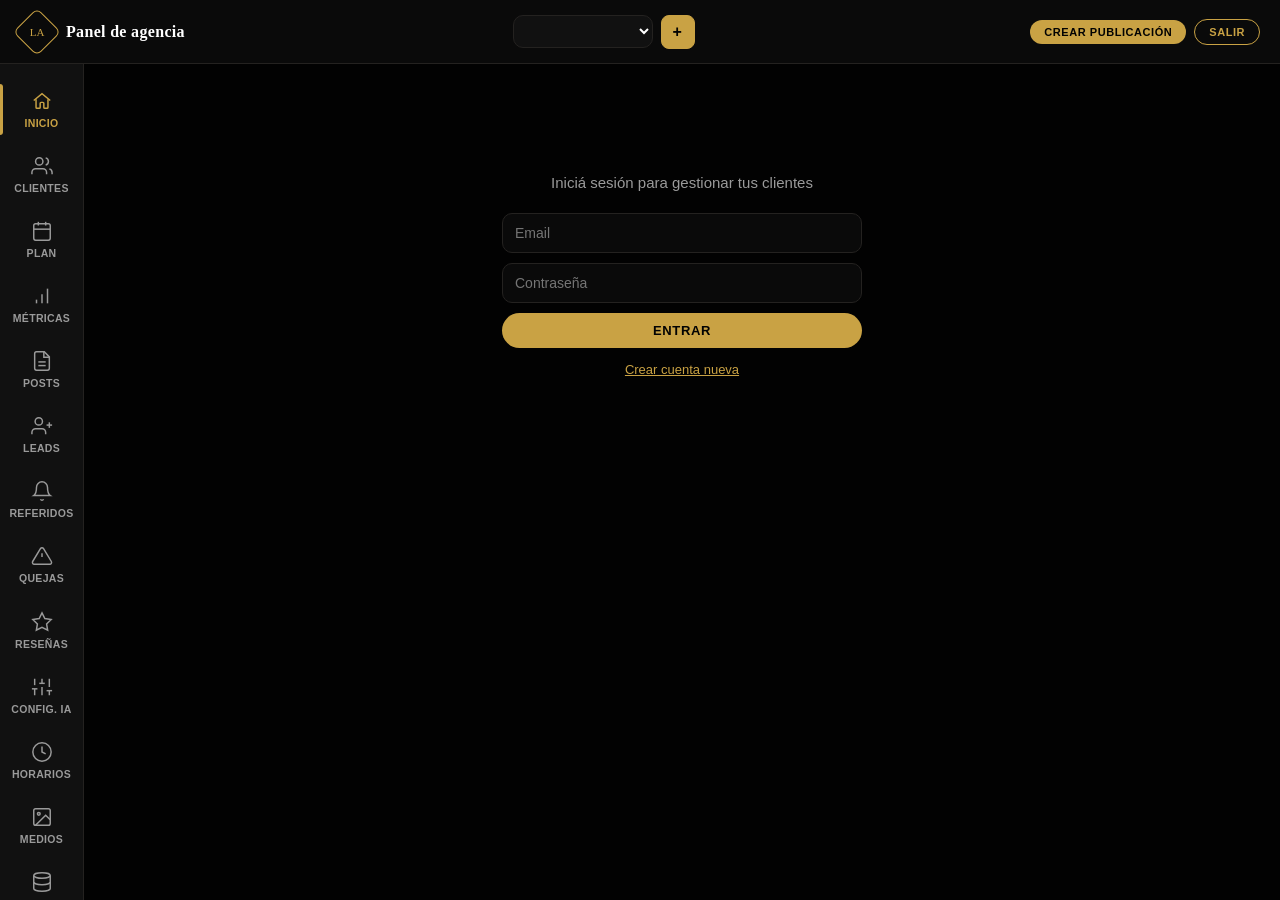
==== commit 489d4c73: "Update print statement from 'Hello' to 'Goodbye'" ====
--- a/frontend/agencia/index.html
+++ b/frontend/agencia/index.html
@@ -375,6 +375,7 @@
     </p>
     <form class="inline" onsubmit="confirmDeleteClient(event)">
       <input type="hidden" id="deleteClientId" />
+      <input type="email" id="deleteClientUsername" name="username" autocomplete="username" style="display:none" aria-hidden="true" tabindex="-1" />
       <label style="font-size:13px; color:var(--muted);">Ingresá tu contraseña para confirmar</label>
       <input type="password" id="deleteClientPassword" placeholder="Tu contraseña" required autocomplete="current-password" />
       <div id="deleteClientError" class="meta-row" style="color:var(--warn); display:none;"></div>
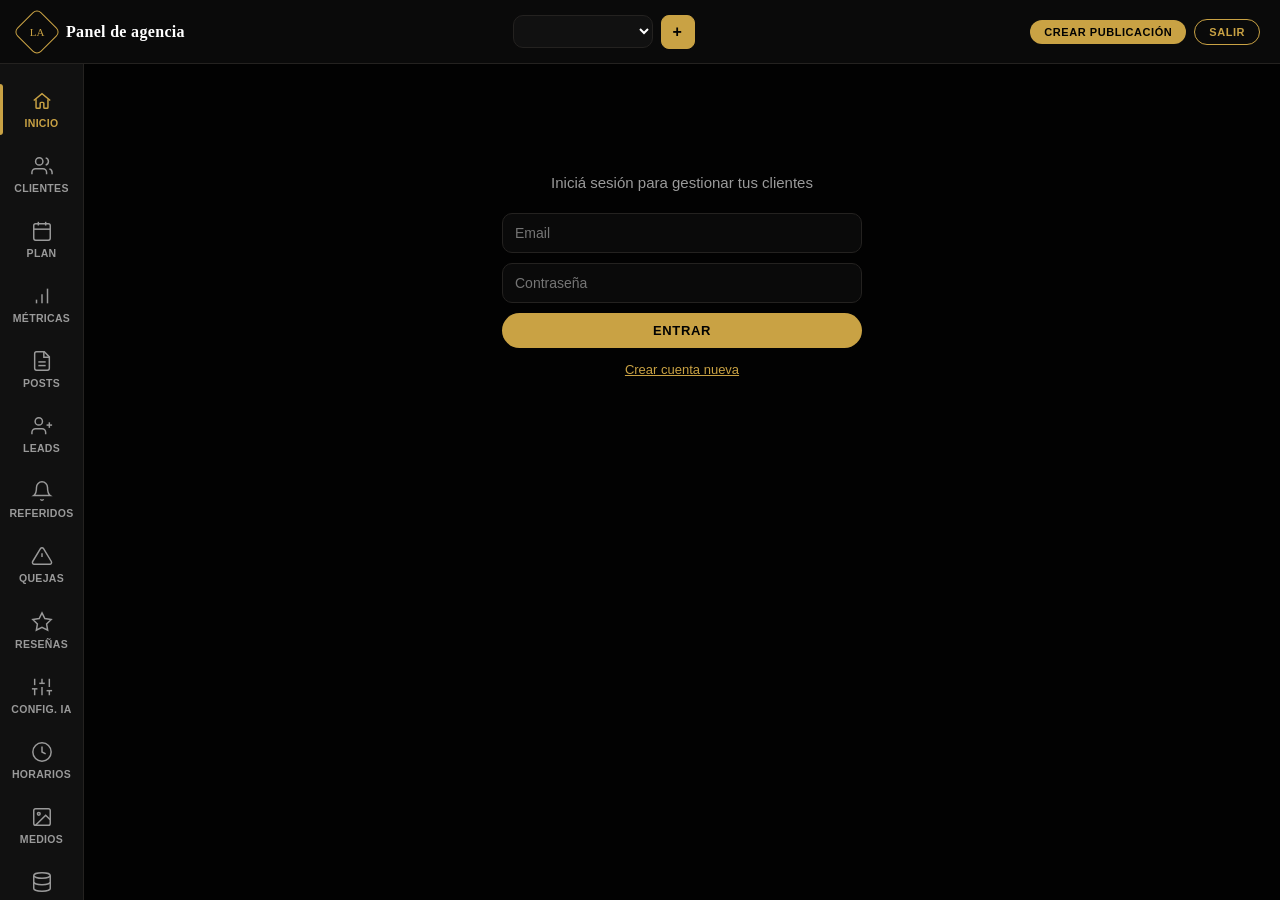
==== commit 5f30754a: "Update index.html" ====
--- a/frontend/agencia/index.html
+++ b/frontend/agencia/index.html
@@ -30,7 +30,7 @@
     <h1>Panel de agencia</h1>
   </div>
   <div class="client-switch-bar">
-    <select id="clientSelector" onchange="onClientSelectorChange()"></select>
+    <select id="clientSelector" onchange="onClientSelectorChange()" aria-label="Cliente"></select>
     <button type="button" class="icon-btn add-client-btn" title="Nuevo cliente" onclick="openNewClientModal()">+</button>
   </div>
   <div class="right">
@@ -116,8 +116,8 @@
   <div class="auth-box" id="authBox">
     <p style="color:var(--muted); margin-bottom:18px;">Iniciá sesión para gestionar tus clientes</p>
     <form onsubmit="login(event)">
-      <input type="email" id="email" name="email" placeholder="Email" autocomplete="username" />
-      <input type="password" id="password" name="password" placeholder="Contraseña" autocomplete="current-password" />
+      <input type="email" id="email" name="email" placeholder="Email" autocomplete="username" aria-label="Email" />
+      <input type="password" id="password" name="password" placeholder="Contraseña" autocomplete="current-password" aria-label="Contraseña" />
       <button type="submit" style="width:100%;">Entrar</button>
     </form>
     <p style="margin-top:10px;"><a href="#" onclick="signup()" style="color:var(--gold); font-size:13px;">Crear cuenta nueva</a></p>
@@ -227,7 +227,7 @@
           lista y usá el botón "Usar como Carrusel".
         </p>
         <form class="inline" onsubmit="uploadFilesToArchivosHost(event)">
-          <input type="file" id="archivosHostFileInput" accept="image/jpeg,image/png,image/webp,video/mp4,video/quicktime" multiple required />
+          <input type="file" id="archivosHostFileInput" accept="image/jpeg,image/png,image/webp,video/mp4,video/quicktime" multiple required aria-label="Seleccionar archivos para subir" />
           <button type="submit" id="archivosHostFileSubmitBtn">Subir archivo(s)</button>
           <small class="hint">Imágenes: jpg, jpeg, png, webp (máx. 15MB c/u). Videos: mp4, mov (máx. 100MB c/u).</small>
         </form>
@@ -269,22 +269,22 @@
       <button type="button" class="modal-close" onclick="closeNewClientModal()">✕</button>
     </div>
     <form class="inline" onsubmit="createClient(event)">
-      <input id="newClientName" placeholder="Nombre del cliente / negocio" required />
-      <input id="newClientLink" placeholder="Link de venta (Hotmart, Gumroad, Payhip...)" />
+      <input id="newClientName" placeholder="Nombre del cliente / negocio" required aria-label="Nombre del cliente o negocio" />
+      <input id="newClientLink" placeholder="Link de venta (Hotmart, Gumroad, Payhip...)" aria-label="Link de venta" />
 
       <details>
         <summary>Conectar cuenta de Facebook / Instagram</summary>
         <small class="hint" style="display:block; margin-top:10px;">Opcional, podés cargarla ahora o más tarde desde "Editar cliente". Generá el Page Access Token de larga duración en Graph API Explorer (ver README).</small>
         <div class="grid2">
-          <select id="newClientPlatform">
+          <select id="newClientPlatform" aria-label="Plataforma">
             <option value="facebook">Facebook</option>
             <option value="instagram">Instagram</option>
           </select>
-          <input id="newClientPageName" placeholder="Nombre de la página" />
+          <input id="newClientPageName" placeholder="Nombre de la página" aria-label="Nombre de la página" />
         </div>
-        <input id="newClientPageId" placeholder="Page ID" />
-        <input id="newClientIgId" placeholder="Instagram Business ID (solo si es Instagram)" />
-        <input id="newClientPageToken" placeholder="Page Access Token" />
+        <input id="newClientPageId" placeholder="Page ID" aria-label="Page ID" />
+        <input id="newClientIgId" placeholder="Instagram Business ID (solo si es Instagram)" aria-label="Instagram Business ID" />
+        <input id="newClientPageToken" placeholder="Page Access Token" aria-label="Page Access Token" />
       </details>
 
       <button type="submit">Agregar cliente</button>
@@ -300,7 +300,7 @@
       <button type="button" class="modal-close" onclick="closeCameraScriptModal()">✕</button>
     </div>
     <small class="hint" style="display:block; margin-bottom:10px;">Plantilla de 30-45 segundos para ayudar al comerciante que no sabe qué decir frente a la cámara. Se le puede pasar así, solo llena los espacios entre corchetes con su realidad. Editable antes de copiar.</small>
-    <textarea id="cameraScriptText" rows="16" style="width:100%; font-family:inherit; font-size:13px; line-height:1.5;"></textarea>
+    <textarea id="cameraScriptText" rows="16" style="width:100%; font-family:inherit; font-size:13px; line-height:1.5;" aria-label="Guion de cámara"></textarea>
     <div class="card-row" style="margin-top:10px;">
       <button type="button" class="secondary" onclick="copyCameraScript(this)">Copiar guion</button>
     </div>
@@ -317,24 +317,24 @@
     <form class="inline" onsubmit="saveClientEdit(event)">
       <input type="hidden" id="editClientId" />
       <input type="hidden" id="editClientAccountId" />
-      <input id="editClientName" placeholder="Nombre del cliente / negocio" required />
-      <input id="editClientLink" placeholder="Link de venta (Hotmart, Gumroad, Payhip...)" />
-      <input id="editClientLogoUrl" placeholder="URL del logo del cliente (para su portal)" />
+      <input id="editClientName" placeholder="Nombre del cliente / negocio" required aria-label="Nombre del cliente o negocio" />
+      <input id="editClientLink" placeholder="Link de venta (Hotmart, Gumroad, Payhip...)" aria-label="Link de venta" />
+      <input id="editClientLogoUrl" placeholder="URL del logo del cliente (para su portal)" aria-label="URL del logo del cliente" />
       <img id="editClientLogoPreview" src="" alt="" style="display:none; max-height:48px; max-width:120px; object-fit:contain; margin-top:-4px;" onerror="this.style.display='none';" onload="this.style.display='block';" />
 
       <details>
         <summary>Conectar cuenta de Facebook / Instagram</summary>
         <small class="hint" style="display:block; margin-top:10px;">Generá el Page Access Token de larga duración en Graph API Explorer (ver README).</small>
         <div class="grid2">
-          <select id="editClientPlatform" onchange="onEditClientPlatformChange()">
+          <select id="editClientPlatform" onchange="onEditClientPlatformChange()" aria-label="Plataforma">
             <option value="facebook">Facebook</option>
             <option value="instagram">Instagram</option>
           </select>
-          <input id="editClientPageName" placeholder="Nombre de la página" />
+          <input id="editClientPageName" placeholder="Nombre de la página" aria-label="Nombre de la página" />
         </div>
-        <input id="editClientPageId" placeholder="Page ID" />
-        <input id="editClientIgId" placeholder="Instagram Business ID (solo si es Instagram)" />
-        <input id="editClientPageToken" placeholder="Page Access Token" />
+        <input id="editClientPageId" placeholder="Page ID" aria-label="Page ID" />
+        <input id="editClientIgId" placeholder="Instagram Business ID (solo si es Instagram)" aria-label="Instagram Business ID" />
+        <input id="editClientPageToken" placeholder="Page Access Token" aria-label="Page Access Token" />
       </details>
 
       <details>
@@ -344,7 +344,7 @@
           <a href="https://developers.google.com/maps/documentation/places/web-service/place-id" target="_blank">buscador de Place ID de Google</a>
           y pegá acá el ID. Las reseñas de Facebook no necesitan nada extra: se leen con el mismo Page Access Token de arriba.
         </small>
-        <input id="editClientGooglePlaceId" placeholder="Google Place ID (ej: ChIJN1t_tDeuEmsRUsoyG83frY4)" />
+        <input id="editClientGooglePlaceId" placeholder="Google Place ID (ej: ChIJN1t_tDeuEmsRUsoyG83frY4)" aria-label="Google Place ID" />
       </details>
 
       <details>
@@ -355,7 +355,7 @@
           Podés poner el tuyo o el del cliente, el que tenga más sentido para este caso. El mensaje
           siempre se puede editar a mano antes de aprobar.
         </small>
-        <input id="editClientWhatsapp" placeholder="Ej: 5548999999999" />
+        <input id="editClientWhatsapp" placeholder="Ej: 5548999999999" aria-label="WhatsApp para el mensaje de referido" />
       </details>
 
       <button type="submit">Guardar cambios</button>
@@ -375,8 +375,8 @@
     </p>
     <form class="inline" onsubmit="confirmDeleteClient(event)">
       <input type="hidden" id="deleteClientId" />
-      <input type="email" id="deleteClientUsername" name="username" autocomplete="username" style="display:none" aria-hidden="true" tabindex="-1" />
-      <label style="font-size:13px; color:var(--muted);">Ingresá tu contraseña para confirmar</label>
+      <input type="email" id="deleteClientUsername" name="username" autocomplete="username" style="display:none" aria-hidden="true" tabindex="-1" aria-label="Usuario (oculto, para el gestor de contraseñas del navegador)" />
+      <label for="deleteClientPassword" style="font-size:13px; color:var(--muted);">Ingresá tu contraseña para confirmar</label>
       <input type="password" id="deleteClientPassword" placeholder="Tu contraseña" required autocomplete="current-password" />
       <div id="deleteClientError" class="meta-row" style="color:var(--warn); display:none;"></div>
       <button type="submit" class="reject">Eliminar definitivamente</button>
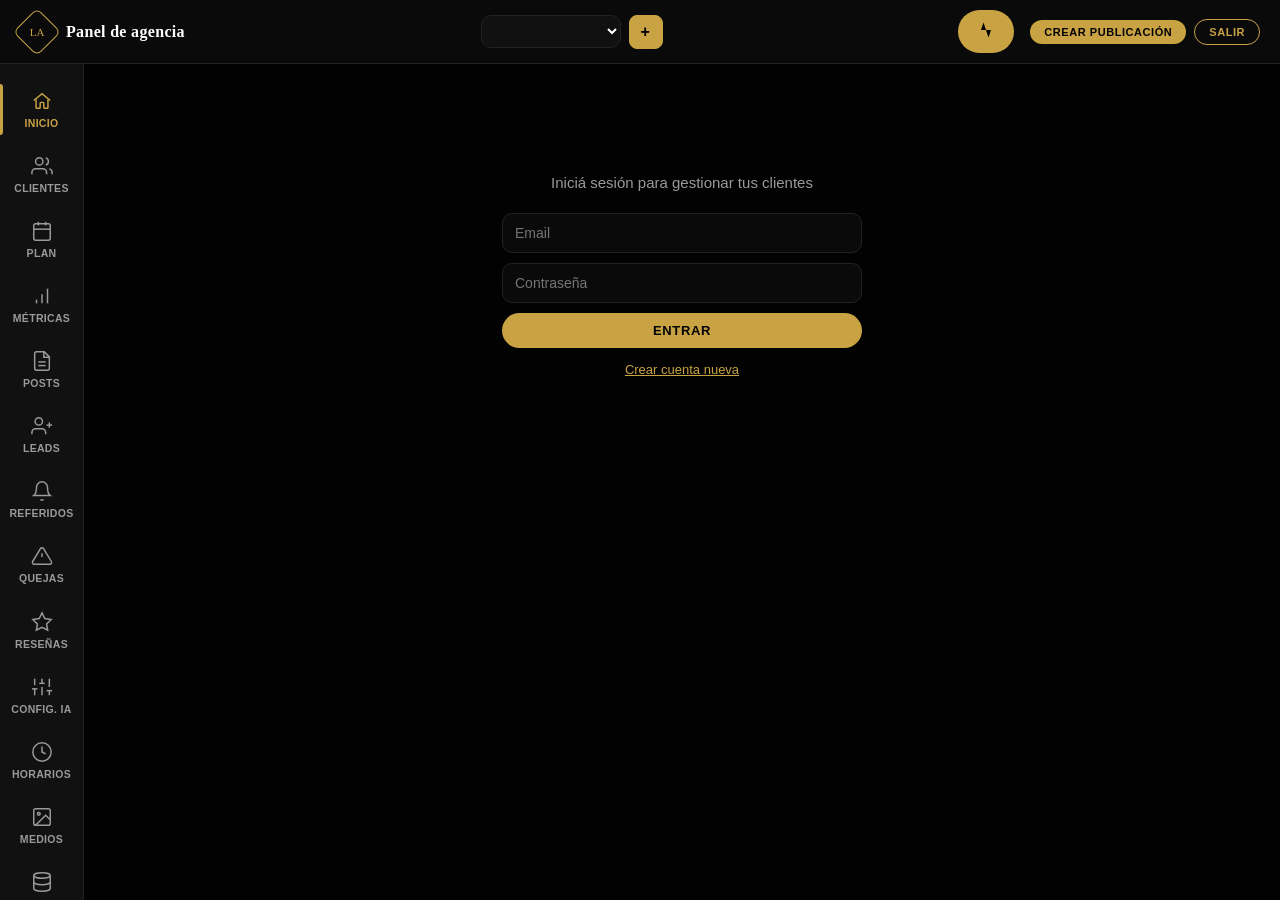
==== commit 06217c40: "Update index.html" ====
--- a/frontend/agencia/index.html
+++ b/frontend/agencia/index.html
@@ -30,10 +30,15 @@
     <h1>Panel de agencia</h1>
   </div>
   <div class="client-switch-bar">
+    <label class="sr-only" for="clientSelector">Cliente</label>
     <select id="clientSelector" onchange="onClientSelectorChange()" aria-label="Cliente"></select>
     <button type="button" class="icon-btn add-client-btn" title="Nuevo cliente" onclick="openNewClientModal()">+</button>
   </div>
   <div class="right">
+    <button type="button" class="icon-btn" id="saludTopbarBtn" title="Salud de clientes" aria-label="Salud de clientes (todos los clientes)" onclick="switchView('salud')" style="position:relative;">
+      <svg viewBox="0 0 24 24" width="20" height="20"><path d="M22 12h-4l-3 9L9 3l-3 9H2"/></svg>
+      <span id="saludBadge" style="display:none; position:absolute; top:-6px; right:-6px; background:var(--panel,#1a1a1a); border:1px solid var(--line,#333); border-radius:99px; font-size:10px; line-height:1; padding:2px 5px; white-space:nowrap;">0</span>
+    </button>
     <span class="tag" id="userTag"></span>
     <button type="button" onclick="goToCrearApp()" style="padding:6px 14px; font-size:11px;">Crear Publicación</button>
     <button onclick="logout()" class="secondary" style="padding:6px 14px; font-size:11px;">Salir</button>
@@ -116,7 +121,9 @@
   <div class="auth-box" id="authBox">
     <p style="color:var(--muted); margin-bottom:18px;">Iniciá sesión para gestionar tus clientes</p>
     <form onsubmit="login(event)">
+      <label class="sr-only" for="email">Email</label>
       <input type="email" id="email" name="email" placeholder="Email" autocomplete="username" aria-label="Email" />
+      <label class="sr-only" for="password">Contraseña</label>
       <input type="password" id="password" name="password" placeholder="Contraseña" autocomplete="current-password" aria-label="Contraseña" />
       <button type="submit" style="width:100%;">Entrar</button>
     </form>
@@ -133,6 +140,12 @@
       <h2>Inicio</h2>
       <p class="section-hint" style="color:var(--muted); font-size:13px; margin:-10px 0 16px;">Última publicación del cliente seleccionado, tal como se ve en sus redes.</p>
       <div id="homeList"></div>
+    </section>
+
+    <section class="view-section" id="view-salud" style="display:none;">
+      <h2>Salud de clientes</h2>
+      <p class="section-hint" style="color:var(--muted); font-size:13px; margin:-10px 0 16px;">Compara esta semana vs. la anterior en 7 métricas clave, por cliente. 🔴 la mayoría bajó · 🟡 se mantuvo · 🟢 la mayoría creció. Requiere 2 semanas cerradas de datos (recién disponible a partir de la 2ª semana de uso).</p>
+      <div id="saludList"></div>
     </section>
 
     <section class="view-section" id="view-clientes" style="display:none;">
@@ -227,6 +240,7 @@
           lista y usá el botón "Usar como Carrusel".
         </p>
         <form class="inline" onsubmit="uploadFilesToArchivosHost(event)">
+          <label class="sr-only" for="archivosHostFileInput">Seleccionar archivos para subir</label>
           <input type="file" id="archivosHostFileInput" accept="image/jpeg,image/png,image/webp,video/mp4,video/quicktime" multiple required aria-label="Seleccionar archivos para subir" />
           <button type="submit" id="archivosHostFileSubmitBtn">Subir archivo(s)</button>
           <small class="hint">Imágenes: jpg, jpeg, png, webp (máx. 15MB c/u). Videos: mp4, mov (máx. 100MB c/u).</small>
@@ -269,21 +283,28 @@
       <button type="button" class="modal-close" onclick="closeNewClientModal()">✕</button>
     </div>
     <form class="inline" onsubmit="createClient(event)">
+      <label class="sr-only" for="newClientName">Nombre del cliente o negocio</label>
       <input id="newClientName" placeholder="Nombre del cliente / negocio" required aria-label="Nombre del cliente o negocio" />
+      <label class="sr-only" for="newClientLink">Link de venta</label>
       <input id="newClientLink" placeholder="Link de venta (Hotmart, Gumroad, Payhip...)" aria-label="Link de venta" />
 
       <details>
         <summary>Conectar cuenta de Facebook / Instagram</summary>
         <small class="hint" style="display:block; margin-top:10px;">Opcional, podés cargarla ahora o más tarde desde "Editar cliente". Generá el Page Access Token de larga duración en Graph API Explorer (ver README).</small>
         <div class="grid2">
+          <label class="sr-only" for="newClientPlatform">Plataforma</label>
           <select id="newClientPlatform" aria-label="Plataforma">
             <option value="facebook">Facebook</option>
             <option value="instagram">Instagram</option>
           </select>
+          <label class="sr-only" for="newClientPageName">Nombre de la página</label>
           <input id="newClientPageName" placeholder="Nombre de la página" aria-label="Nombre de la página" />
         </div>
+        <label class="sr-only" for="newClientPageId">Page ID</label>
         <input id="newClientPageId" placeholder="Page ID" aria-label="Page ID" />
+        <label class="sr-only" for="newClientIgId">Instagram Business ID</label>
         <input id="newClientIgId" placeholder="Instagram Business ID (solo si es Instagram)" aria-label="Instagram Business ID" />
+        <label class="sr-only" for="newClientPageToken">Page Access Token</label>
         <input id="newClientPageToken" placeholder="Page Access Token" aria-label="Page Access Token" />
       </details>
 
@@ -300,6 +321,7 @@
       <button type="button" class="modal-close" onclick="closeCameraScriptModal()">✕</button>
     </div>
     <small class="hint" style="display:block; margin-bottom:10px;">Plantilla de 30-45 segundos para ayudar al comerciante que no sabe qué decir frente a la cámara. Se le puede pasar así, solo llena los espacios entre corchetes con su realidad. Editable antes de copiar.</small>
+    <label class="sr-only" for="cameraScriptText">Guion de cámara</label>
     <textarea id="cameraScriptText" rows="16" style="width:100%; font-family:inherit; font-size:13px; line-height:1.5;" aria-label="Guion de cámara"></textarea>
     <div class="card-row" style="margin-top:10px;">
       <button type="button" class="secondary" onclick="copyCameraScript(this)">Copiar guion</button>
@@ -317,8 +339,11 @@
     <form class="inline" onsubmit="saveClientEdit(event)">
       <input type="hidden" id="editClientId" />
       <input type="hidden" id="editClientAccountId" />
+      <label class="sr-only" for="editClientName">Nombre del cliente o negocio</label>
       <input id="editClientName" placeholder="Nombre del cliente / negocio" required aria-label="Nombre del cliente o negocio" />
+      <label class="sr-only" for="editClientLink">Link de venta</label>
       <input id="editClientLink" placeholder="Link de venta (Hotmart, Gumroad, Payhip...)" aria-label="Link de venta" />
+      <label class="sr-only" for="editClientLogoUrl">URL del logo del cliente</label>
       <input id="editClientLogoUrl" placeholder="URL del logo del cliente (para su portal)" aria-label="URL del logo del cliente" />
       <img id="editClientLogoPreview" src="" alt="" style="display:none; max-height:48px; max-width:120px; object-fit:contain; margin-top:-4px;" onerror="this.style.display='none';" onload="this.style.display='block';" />
 
@@ -326,14 +351,19 @@
         <summary>Conectar cuenta de Facebook / Instagram</summary>
         <small class="hint" style="display:block; margin-top:10px;">Generá el Page Access Token de larga duración en Graph API Explorer (ver README).</small>
         <div class="grid2">
+          <label class="sr-only" for="editClientPlatform">Plataforma</label>
           <select id="editClientPlatform" onchange="onEditClientPlatformChange()" aria-label="Plataforma">
             <option value="facebook">Facebook</option>
             <option value="instagram">Instagram</option>
           </select>
+          <label class="sr-only" for="editClientPageName">Nombre de la página</label>
           <input id="editClientPageName" placeholder="Nombre de la página" aria-label="Nombre de la página" />
         </div>
+        <label class="sr-only" for="editClientPageId">Page ID</label>
         <input id="editClientPageId" placeholder="Page ID" aria-label="Page ID" />
+        <label class="sr-only" for="editClientIgId">Instagram Business ID</label>
         <input id="editClientIgId" placeholder="Instagram Business ID (solo si es Instagram)" aria-label="Instagram Business ID" />
+        <label class="sr-only" for="editClientPageToken">Page Access Token</label>
         <input id="editClientPageToken" placeholder="Page Access Token" aria-label="Page Access Token" />
       </details>
 
@@ -344,6 +374,7 @@
           <a href="https://developers.google.com/maps/documentation/places/web-service/place-id" target="_blank">buscador de Place ID de Google</a>
           y pegá acá el ID. Las reseñas de Facebook no necesitan nada extra: se leen con el mismo Page Access Token de arriba.
         </small>
+        <label class="sr-only" for="editClientGooglePlaceId">Google Place ID</label>
         <input id="editClientGooglePlaceId" placeholder="Google Place ID (ej: ChIJN1t_tDeuEmsRUsoyG83frY4)" aria-label="Google Place ID" />
       </details>
 
@@ -355,6 +386,7 @@
           Podés poner el tuyo o el del cliente, el que tenga más sentido para este caso. El mensaje
           siempre se puede editar a mano antes de aprobar.
         </small>
+        <label class="sr-only" for="editClientWhatsapp">WhatsApp para el mensaje de referido</label>
         <input id="editClientWhatsapp" placeholder="Ej: 5548999999999" aria-label="WhatsApp para el mensaje de referido" />
       </details>
 
--- a/frontend/agencia/styles.css
+++ b/frontend/agencia/styles.css
@@ -178,7 +178,8 @@
     padding:9px 11px; border:1px solid var(--line); border-radius:8px; font-size:13px; width:100%;
     font-family:inherit; background:var(--dark); color:var(--white);
   }
-  .grid2{ display:grid; grid-template-columns:1fr 1fr; gap:10px; }
+  .grid2{ display:grid; grid-template-columns:1fr 1fr; gap:10px; }
+  .sr-only{ position:absolute; width:1px; height:1px; padding:0; margin:-1px; overflow:hidden; clip:rect(0,0,0,0); white-space:nowrap; border:0; }
   details{ margin-top:10px; }
   summary{ cursor:pointer; color:var(--gold); font-size:13px; font-weight:600; }
   .status-published{ color:var(--gold); }
